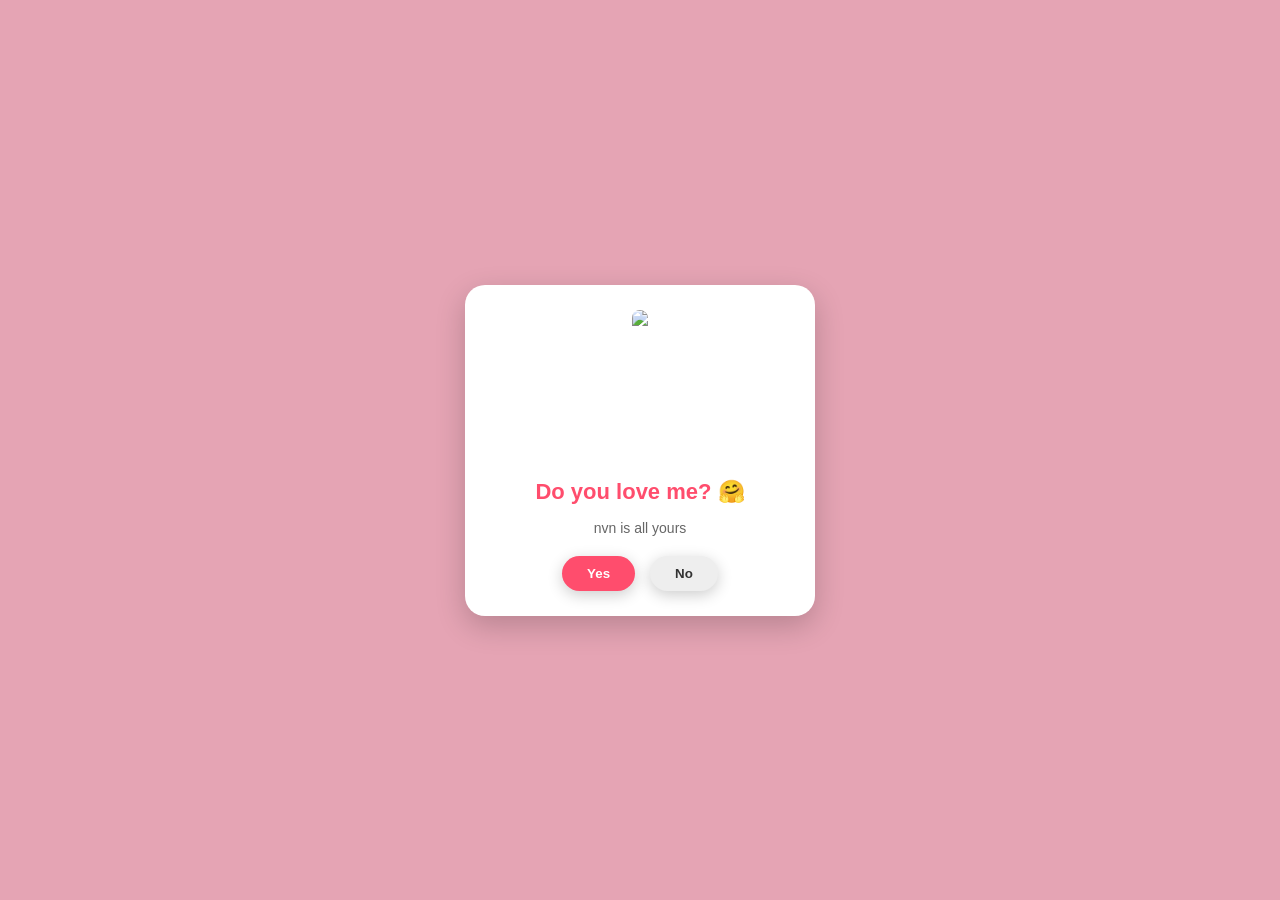
==== index.html @ bf453e08 "Update index.html" ====
<!DOCTYPE html>
<html lang="en">
<head>
    <meta charset="UTF-8">
    <meta name="viewport" content="width=device-width, initial-scale=1.0">
    <title>Proposed Her</title>
    <style>
        body {
            margin: 0;
            display: flex;
            justify-content: center;
            align-items: center;
            height: 100vh;
            background-color: #e5a4b4;
            font-family: 'Arial', sans-serif;
            text-align: center;
            overflow: hidden;
        }
        .container {
            background: white;
            padding: 25px;
            border-radius: 20px;
            box-shadow: 0 10px 30px rgba(0, 0, 0, 0.2);
            max-width: 300px;
            width: 85%;
            z-index: 10;
        }
        h1 { color: #ff4d6d; font-size: 22px; margin: 15px 0; }
        p { color: #666; font-size: 14px; }
        .btn { margin-top: 20px; display: flex; justify-content: center; gap: 15px; }
        
        button {
            padding: 10px 25px;
            font-weight: bold;
            border-radius: 25px;
            border: none;
            cursor: pointer;
            transition: 0.3s;
            box-shadow: 0 4px 15px rgba(0, 0, 0, 0.2); /* আপনার চাওয়া শ্যাডো */
        }
        #yesBtn { background-color: #ff4d6d; color: white; }
        #noBtn { background-color: #eee; color: #333; position: relative; }
        
        #gifContainer img { width: 100%; border-radius: 15px; min-height: 150px; }
    </style>
</head>
<body>
    <div class="container" id="mainContainer">
        <div id="gifContainer">
            <img src="https://media.tenor.com/p_VEcmrBsLMAAAAj/manja.gif">
        </div>
        <h1 id="question">Do you love me? 🤗</h1>
        <p id="message">nvn is all yours</p>
        <div class="btn">
            <button id="yesBtn">Yes</button>
            <button id="noBtn">No</button>
        </div>
    </div>

    <script>
        const noBtn = document.getElementById('noBtn');
        const yesBtn = document.getElementById('yesBtn');
        const mainContainer = document.getElementById('mainContainer');

        let clickCount = 0;

        const contents = [
            { q: "Please think again! 🙄", m: "Don't say no so fast 🥺", gif: "https://media.tenor.com/BEBopBnhjVEAAAAi/peach-and-goma-peach-goma.gif" },
            { q: "Ek aur baar soch lo! 😫", m: "I will be very sad 💔", gif: "https://media.tenor.com/GpC0Mty4Z8wAAAAi/mochi-mochi-peach-cat-peach-cat.gif" },
            { q: "Last chance! Maan jao na! 😭", m: "Now you can't click NO! 🙇‍♂️", gif: "https://media.tenor.com/cG5-wSuBxCsAAAAi/peach-cat.gif" }
        ];

        noBtn.addEventListener('click', () => {
            if (clickCount < 3) {
                document.getElementById('question').innerText = contents[clickCount].q;
                document.getElementById('message').innerText = contents[clickCount].m;
                document.getElementById('gifContainer').innerHTML = `<img src="${contents[clickCount].gif}">`;
                clickCount++;
            }
        });

        function moveButton() {
            if (clickCount >= 3) {
                const x = Math.random() * (window.innerWidth - noBtn.offsetWidth);
                const y = Math.random() * (window.innerHeight - noBtn.offsetHeight);
                noBtn.style.position = 'fixed';
                noBtn.style.left = `${x}px`;
                noBtn.style.top = `${y}px`;
            }
        }

        noBtn.addEventListener('mouseover', moveButton);
        noBtn.addEventListener('touchstart', (e) => { if (clickCount >= 3) { e.preventDefault(); moveButton(); } });

        // আপনার দেওয়া নতুন কিস GIF লিংকটি এখানে বসানো হয়েছে
        yesBtn.addEventListener('click', () => {
            mainContainer.innerHTML = `
                <img src="https://media.tenor.com/ujzmI6arQ8UAAAAi/prots-kiss.gif" style="width:100%; border-radius:15px;">
                <h1>I knew it! ❤️</h1>
                <p>Finally you said YES! 🥰</p>
                <button style="margin-top:20px; background:#ff4d6d; color:white; border-radius:25px; padding:10px 25px; border:none; box-shadow: 0 4px 15px rgba(0,0,0,0.2);" onclick="location.reload()">Yay! 🎉</button>
            `;
        });
    </script>
</body>
</html>
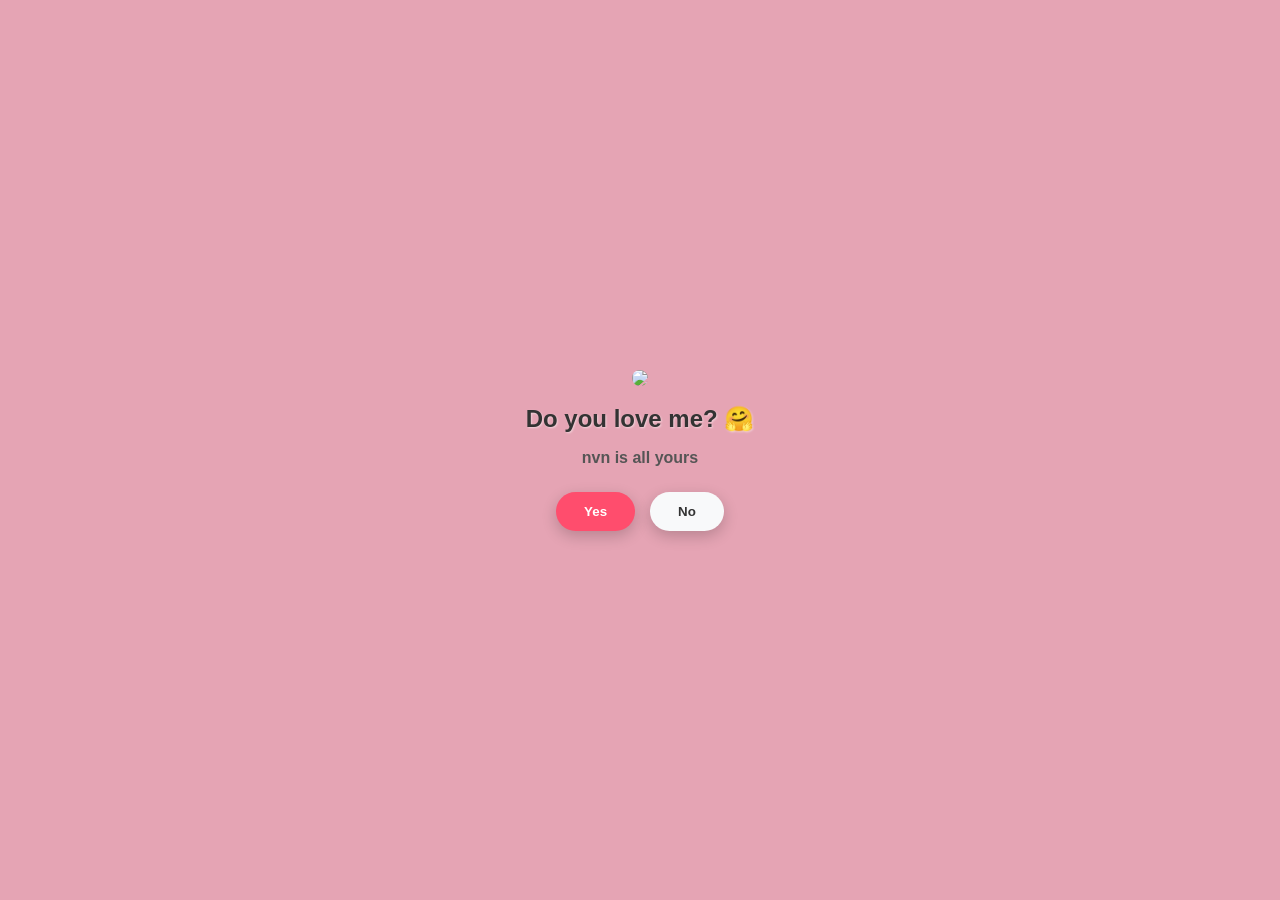
==== commit 445e651f: "Update index.html" ====
--- a/index.html
+++ b/index.html
@@ -11,37 +11,63 @@
             justify-content: center;
             align-items: center;
             height: 100vh;
-            background-color: #e5a4b4;
+            background-color: #e5a4b4; /* পুরো স্ক্রিন এক কালার */
             font-family: 'Arial', sans-serif;
             text-align: center;
             overflow: hidden;
         }
+
+        /* এখানে আমরা সাদা বক্সের ব্যাকগ্রাউন্ড সরিয়ে দিয়েছি */
         .container {
-            background: white;
-            padding: 25px;
-            border-radius: 20px;
-            box-shadow: 0 10px 30px rgba(0, 0, 0, 0.2);
-            max-width: 300px;
-            width: 85%;
+            max-width: 350px;
+            width: 90%;
             z-index: 10;
         }
-        h1 { color: #ff4d6d; font-size: 22px; margin: 15px 0; }
-        p { color: #666; font-size: 14px; }
-        .btn { margin-top: 20px; display: flex; justify-content: center; gap: 15px; }
-        
+
+        h1 { 
+            color: #333; /* গাঢ় ধূসর রঙ যাতে গোলাপিতে ফুটে ওঠে */
+            font-size: 24px; 
+            margin: 15px 0; 
+            text-shadow: 1px 1px 2px rgba(255,255,255,0.5);
+        }
+
+        p { 
+            color: #555; 
+            font-size: 16px; 
+            font-weight: bold;
+        }
+
+        .btn {
+            margin-top: 25px;
+            display: flex;
+            justify-content: center;
+            gap: 15px;
+        }
+
         button {
-            padding: 10px 25px;
+            padding: 12px 28px;
             font-weight: bold;
-            border-radius: 25px;
+            border-radius: 30px;
             border: none;
             cursor: pointer;
             transition: 0.3s;
-            box-shadow: 0 4px 15px rgba(0, 0, 0, 0.2); /* আপনার চাওয়া শ্যাডো */
+            box-shadow: 0 5px 15px rgba(0, 0, 0, 0.2); /* আপনার চাওয়া শ্যাডো */
         }
+
         #yesBtn { background-color: #ff4d6d; color: white; }
-        #noBtn { background-color: #eee; color: #333; position: relative; }
-        
-        #gifContainer img { width: 100%; border-radius: 15px; min-height: 150px; }
+        #noBtn { background-color: #f8f9fa; color: #333; position: relative; }
+
+        #gifContainer img { 
+            width: 180px; /* GIF সাইজ একটু বড় করা হয়েছে */
+            height: auto;
+            border-radius: 15px;
+        }
+
+        /* সাকসেস পেজের GIF এর জন্য বিশেষ স্টাইল */
+        .success-img {
+            width: 250px !important;
+            border-radius: 20px;
+        }
     </style>
 </head>
 <body>
@@ -49,8 +75,10 @@
         <div id="gifContainer">
             <img src="https://media.tenor.com/p_VEcmrBsLMAAAAj/manja.gif">
         </div>
+
         <h1 id="question">Do you love me? 🤗</h1>
         <p id="message">nvn is all yours</p>
+
         <div class="btn">
             <button id="yesBtn">Yes</button>
             <button id="noBtn">No</button>
@@ -64,6 +92,7 @@
 
         let clickCount = 0;
 
+        // আপনার পছন্দের GIF এবং টেক্সট
         const contents = [
             { q: "Please think again! 🙄", m: "Don't say no so fast 🥺", gif: "https://media.tenor.com/BEBopBnhjVEAAAAi/peach-and-goma-peach-goma.gif" },
             { q: "Ek aur baar soch lo! 😫", m: "I will be very sad 💔", gif: "https://media.tenor.com/GpC0Mty4Z8wAAAAi/mochi-mochi-peach-cat-peach-cat.gif" },
@@ -92,15 +121,15 @@
         noBtn.addEventListener('mouseover', moveButton);
         noBtn.addEventListener('touchstart', (e) => { if (clickCount >= 3) { e.preventDefault(); moveButton(); } });
 
-        // আপনার দেওয়া নতুন কিস GIF লিংকটি এখানে বসানো হয়েছে
+        // Yes বাটনে ক্লিক করলে আপনার দেওয়া কিস GIF টা আসবে
         yesBtn.addEventListener('click', () => {
             mainContainer.innerHTML = `
-                <img src="https://media.tenor.com/ujzmI6arQ8UAAAAi/prots-kiss.gif" style="width:100%; border-radius:15px;">
+                <img src="https://media.tenor.com/ujzmI6arQ8UAAAAi/prots-kiss.gif" class="success-img">
                 <h1>I knew it! ❤️</h1>
                 <p>Finally you said YES! 🥰</p>
-                <button style="margin-top:20px; background:#ff4d6d; color:white; border-radius:25px; padding:10px 25px; border:none; box-shadow: 0 4px 15px rgba(0,0,0,0.2);" onclick="location.reload()">Yay! 🎉</button>
+                <button style="margin-top:20px; background:#ff4d6d; color:white; border-radius:25px; padding:12px 28px; border:none; box-shadow: 0 5px 15px rgba(0,0,0,0.2);" onclick="location.reload()">Yay! 🎉</button>
             `;
         });
     </script>
 </body>
-</html>
+</html>
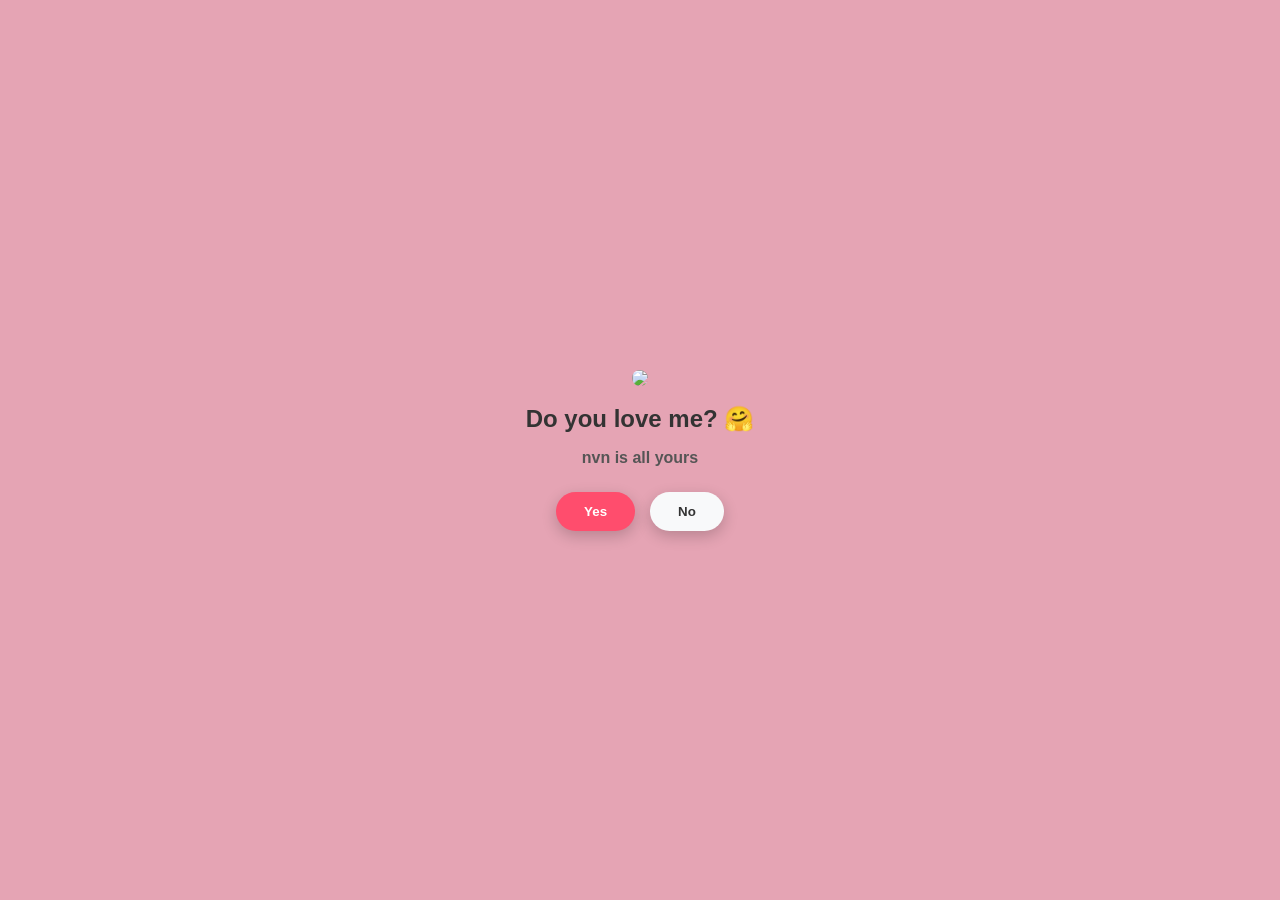
==== commit 816868dc: "Update index.html" ====
--- a/index.html
+++ b/index.html
@@ -5,30 +5,32 @@
     <meta name="viewport" content="width=device-width, initial-scale=1.0">
     <title>Proposed Her</title>
     <style>
+        /* পুরো স্ক্রিনের জন্য এক কালার এবং কোনো সাদা বক্স থাকবে না */
         body {
             margin: 0;
             display: flex;
             justify-content: center;
             align-items: center;
             height: 100vh;
-            background-color: #e5a4b4; /* পুরো স্ক্রিন এক কালার */
+            background-color: #e5a4b4 !important; /* ভিডিওর সেই ব্যাকগ্রাউন্ড কালার */
             font-family: 'Arial', sans-serif;
             text-align: center;
             overflow: hidden;
         }
 
-        /* এখানে আমরা সাদা বক্সের ব্যাকগ্রাউন্ড সরিয়ে দিয়েছি */
+        /* কন্টেইনারের সাদা ব্যাকগ্রাউন্ড এবং বর্ডার সরিয়ে দেওয়া হয়েছে */
         .container {
+            background: transparent !important; /* কোনো সাদা বক্স থাকবে না */
+            box-shadow: none !important;
             max-width: 350px;
             width: 90%;
             z-index: 10;
         }
 
         h1 { 
-            color: #333; /* গাঢ় ধূসর রঙ যাতে গোলাপিতে ফুটে ওঠে */
+            color: #333; 
             font-size: 24px; 
             margin: 15px 0; 
-            text-shadow: 1px 1px 2px rgba(255,255,255,0.5);
         }
 
         p { 
@@ -58,12 +60,11 @@
         #noBtn { background-color: #f8f9fa; color: #333; position: relative; }
 
         #gifContainer img { 
-            width: 180px; /* GIF সাইজ একটু বড় করা হয়েছে */
+            width: 180px; 
             height: auto;
             border-radius: 15px;
         }
 
-        /* সাকসেস পেজের GIF এর জন্য বিশেষ স্টাইল */
         .success-img {
             width: 250px !important;
             border-radius: 20px;
@@ -92,7 +93,6 @@
 
         let clickCount = 0;
 
-        // আপনার পছন্দের GIF এবং টেক্সট
         const contents = [
             { q: "Please think again! 🙄", m: "Don't say no so fast 🥺", gif: "https://media.tenor.com/BEBopBnhjVEAAAAi/peach-and-goma-peach-goma.gif" },
             { q: "Ek aur baar soch lo! 😫", m: "I will be very sad 💔", gif: "https://media.tenor.com/GpC0Mty4Z8wAAAAi/mochi-mochi-peach-cat-peach-cat.gif" },
@@ -121,7 +121,6 @@
         noBtn.addEventListener('mouseover', moveButton);
         noBtn.addEventListener('touchstart', (e) => { if (clickCount >= 3) { e.preventDefault(); moveButton(); } });
 
-        // Yes বাটনে ক্লিক করলে আপনার দেওয়া কিস GIF টা আসবে
         yesBtn.addEventListener('click', () => {
             mainContainer.innerHTML = `
                 <img src="https://media.tenor.com/ujzmI6arQ8UAAAAi/prots-kiss.gif" class="success-img">
@@ -132,4 +131,4 @@
         });
     </script>
 </body>
-</html>+</html>
